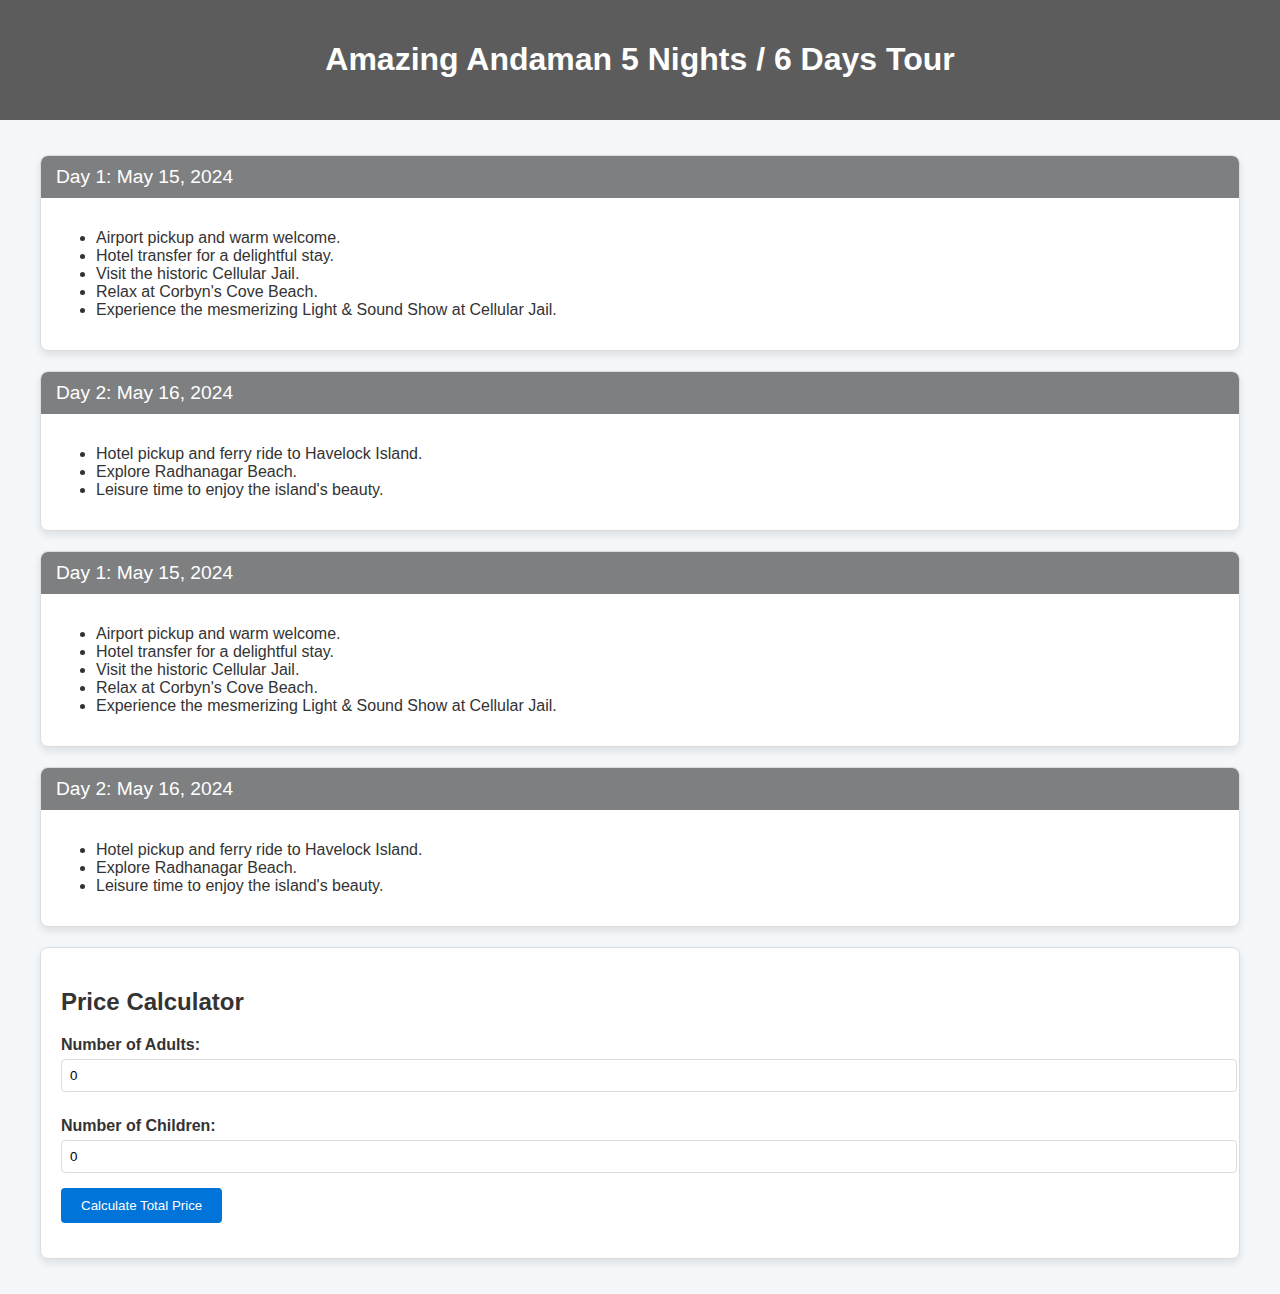
==== Andaman.html @ 4d6e5e7b "Initial commit" ====
<!DOCTYPE html>
<html lang="en">
  <head>
    <meta charset="UTF-8" />
    <meta name="viewport" content="width=device-width, initial-scale=1.0" />
    <title>Amazing Andaman Tour</title>
    <style>
      body {
        font-family: Arial, sans-serif;
        margin: 0;
        padding: 0;
        background-color: #f4f8fb;
        color: #333;
      }
      header {
        background-color: #5c5c5d;
        color: white;
        padding: 20px;
        text-align: center;
      }
      .container {
        max-width: 1200px;
        margin: 20px auto;
        padding: 15px;
      }
      .card {
        background-color: white;
        border: 1px solid #ddd;
        border-radius: 8px;
        margin-bottom: 20px;
        box-shadow: 0 4px 8px rgba(0, 0, 0, 0.1);
        overflow: hidden;
      }
      .card-header {
        background-color: #7e7f81;
        color: white;
        padding: 10px 15px;
        font-size: 1.2em;
      }
      .card-body {
        padding: 15px;
      }
      .price-calculator {
        background-color: white;
        border: 1px solid #ddd;
        border-radius: 8px;
        padding: 20px;
        box-shadow: 0 4px 8px rgba(0, 0, 0, 0.1);
      }
      label {
        display: block;
        margin: 10px 0 5px;
        font-weight: bold;
      }
      input[type="number"] {
        width: 100%;
        padding: 8px;
        margin-bottom: 15px;
        border: 1px solid #ddd;
        border-radius: 4px;
      }
      button {
        background-color: #0074d9;
        color: white;
        border: none;
        padding: 10px 20px;
        border-radius: 4px;
        cursor: pointer;
      }
      button:hover {
        background-color: #005bb5;
      }
      .result {
        margin-top: 15px;
        font-size: 1.2em;
        font-weight: bold;
      }
    </style>
  </head>
  <body>
    <header>
      <h1>Amazing Andaman 5 Nights / 6 Days Tour</h1>
    </header>
    <div class="container">
      <!-- Day Cards -->
      <div class="card">
        <div class="card-header">Day 1: May 15, 2024</div>
        <div class="card-body">
          <ul>
            <li>Airport pickup and warm welcome.</li>
            <li>Hotel transfer for a delightful stay.</li>
            <li>Visit the historic Cellular Jail.</li>
            <li>Relax at Corbyn's Cove Beach.</li>
            <li>
              Experience the mesmerizing Light & Sound Show at Cellular Jail.
            </li>
          </ul>
        </div>
      </div>

      <div class="card">
        <div class="card-header">Day 2: May 16, 2024</div>
        <div class="card-body">
          <ul>
            <li>Hotel pickup and ferry ride to Havelock Island.</li>
            <li>Explore Radhanagar Beach.</li>
            <li>Leisure time to enjoy the island's beauty.</li>
          </ul>
        </div>
      </div>

      <!-- Add cards for Days 3 to 6 similarly -->
      <div class="card">
        <div class="card-header">Day 1: May 15, 2024</div>
        <div class="card-body">
          <ul>
            <li>Airport pickup and warm welcome.</li>
            <li>Hotel transfer for a delightful stay.</li>
            <li>Visit the historic Cellular Jail.</li>
            <li>Relax at Corbyn's Cove Beach.</li>
            <li>
              Experience the mesmerizing Light & Sound Show at Cellular Jail.
            </li>
          </ul>
        </div>
      </div>

      <div class="card">
        <div class="card-header">Day 2: May 16, 2024</div>
        <div class="card-body">
          <ul>
            <li>Hotel pickup and ferry ride to Havelock Island.</li>
            <li>Explore Radhanagar Beach.</li>
            <li>Leisure time to enjoy the island's beauty.</li>
          </ul>
        </div>
      </div>

      <!-- Price Calculator -->
      <div class="price-calculator">
        <h2>Price Calculator</h2>
        <form id="priceForm">
          <label for="adults">Number of Adults:</label>
          <input type="number" id="adults" name="adults" min="0" value="0" />

          <label for="children">Number of Children:</label>
          <input
            type="number"
            id="children"
            name="children"
            min="0"
            value="0"
          />

          <button type="button" onclick="calculatePrice()">
            Calculate Total Price
          </button>
        </form>
        <div class="result" id="result"></div>
      </div>
    </div>
    

    <script>
      function calculatePrice() {
        const adultPrice = 30500;
        const childPrice = 18800;

        const adults = parseInt(document.getElementById("adults").value) || 0;
        const children =
          parseInt(document.getElementById("children").value) || 0;

        const totalPrice = adults * adultPrice + children * childPrice;
        document.getElementById(
          "result"
        ).textContent = `Total Price: INR ${totalPrice}`;
      }
    </script>
  </body>
</html>
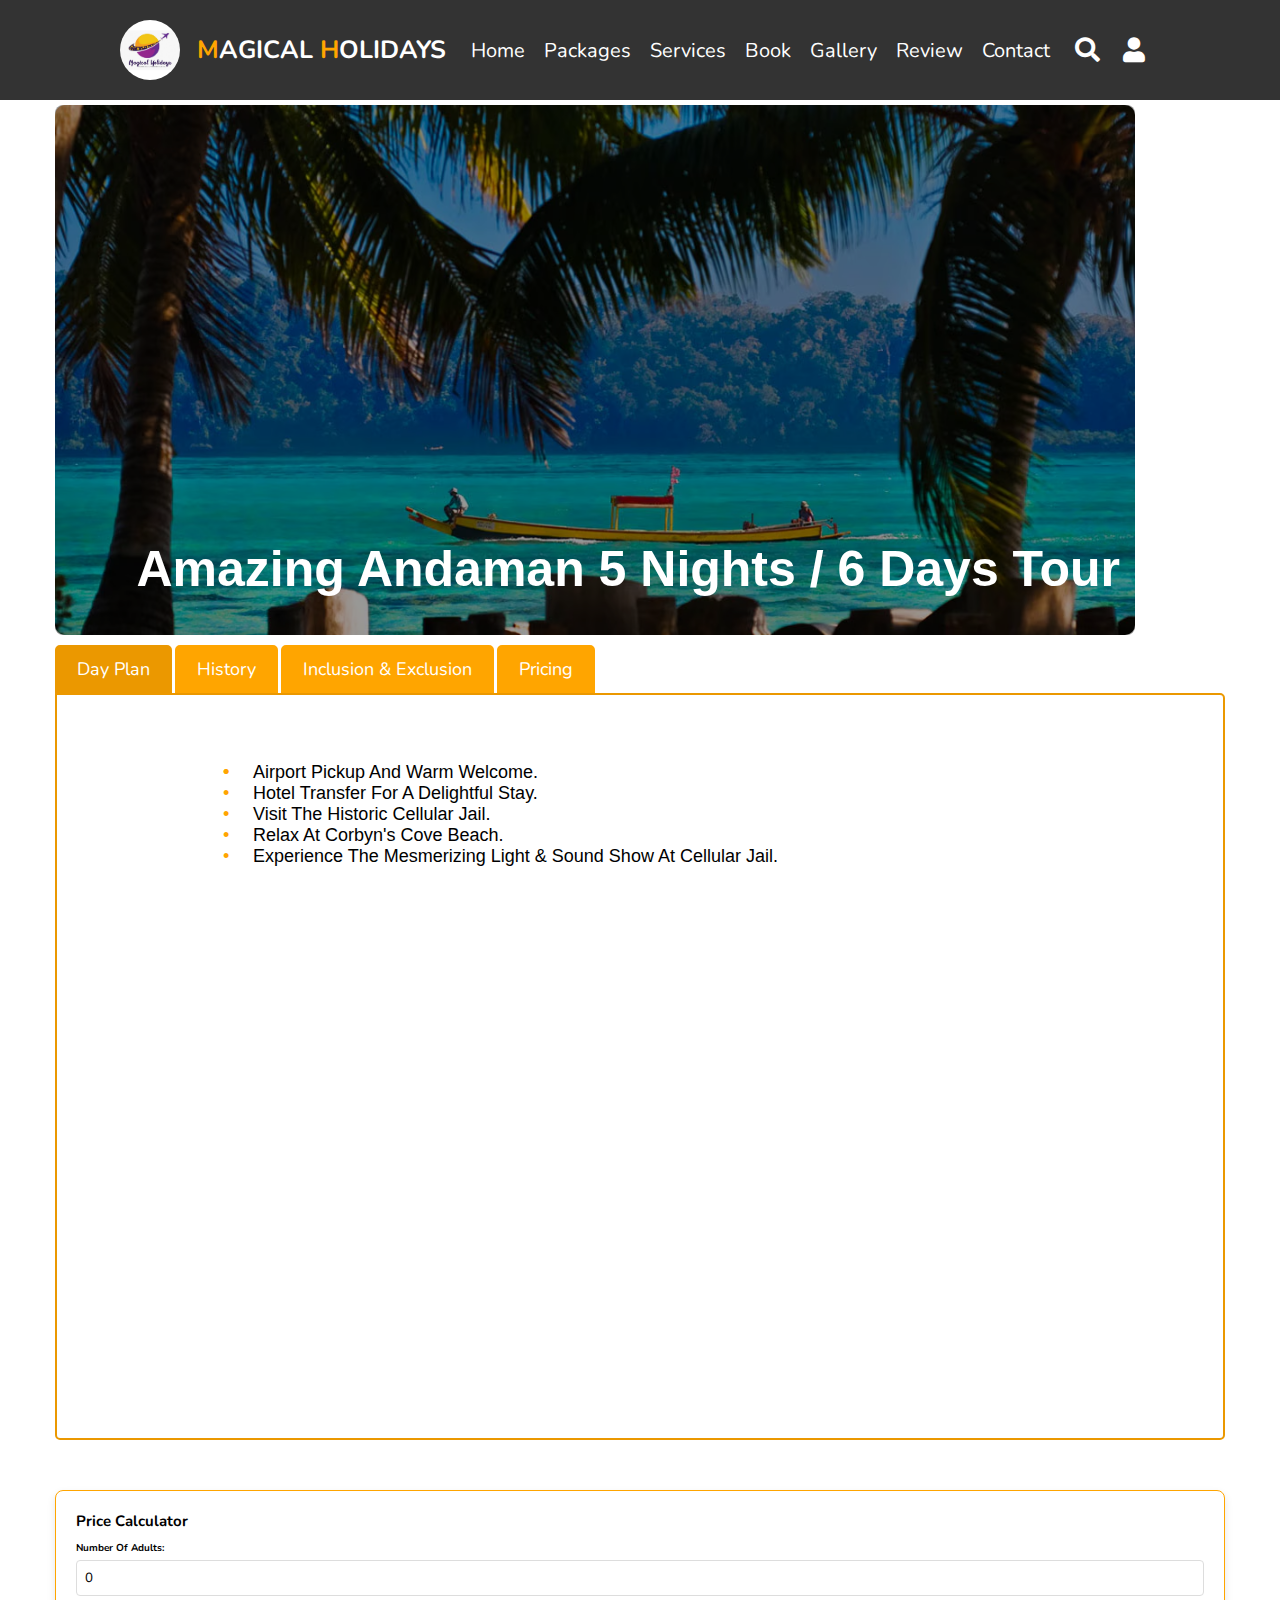
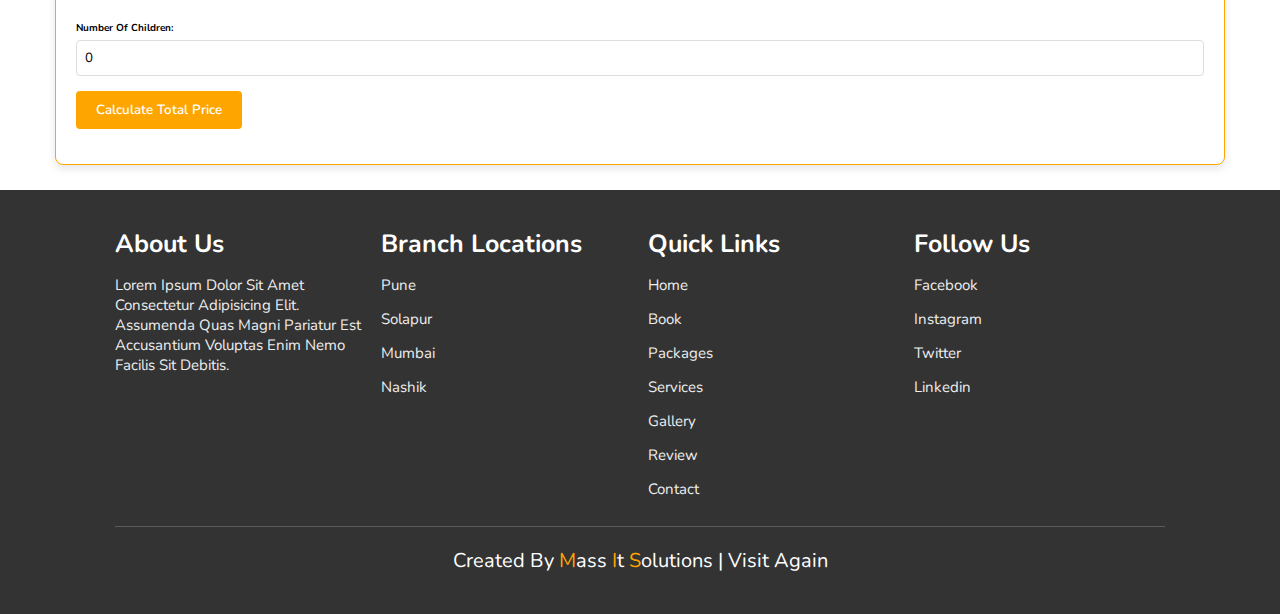
==== commit 3293ff9a: "Initial commit" ====
--- a/Andaman.html
+++ b/Andaman.html
@@ -4,140 +4,180 @@
     <meta charset="UTF-8" />
     <meta name="viewport" content="width=device-width, initial-scale=1.0" />
     <title>Amazing Andaman Tour</title>
-    <style>
-      body {
-        font-family: Arial, sans-serif;
-        margin: 0;
-        padding: 0;
-        background-color: #f4f8fb;
-        color: #333;
-      }
-      header {
-        background-color: #5c5c5d;
-        color: white;
-        padding: 20px;
-        text-align: center;
-      }
-      .container {
-        max-width: 1200px;
-        margin: 20px auto;
-        padding: 15px;
-      }
-      .card {
-        background-color: white;
-        border: 1px solid #ddd;
-        border-radius: 8px;
-        margin-bottom: 20px;
-        box-shadow: 0 4px 8px rgba(0, 0, 0, 0.1);
-        overflow: hidden;
-      }
-      .card-header {
-        background-color: #7e7f81;
-        color: white;
-        padding: 10px 15px;
-        font-size: 1.2em;
-      }
-      .card-body {
-        padding: 15px;
-      }
-      .price-calculator {
-        background-color: white;
-        border: 1px solid #ddd;
-        border-radius: 8px;
-        padding: 20px;
-        box-shadow: 0 4px 8px rgba(0, 0, 0, 0.1);
-      }
-      label {
-        display: block;
-        margin: 10px 0 5px;
-        font-weight: bold;
-      }
-      input[type="number"] {
-        width: 100%;
-        padding: 8px;
-        margin-bottom: 15px;
-        border: 1px solid #ddd;
-        border-radius: 4px;
-      }
-      button {
-        background-color: #0074d9;
-        color: white;
-        border: none;
-        padding: 10px 20px;
-        border-radius: 4px;
-        cursor: pointer;
-      }
-      button:hover {
-        background-color: #005bb5;
-      }
-      .result {
-        margin-top: 15px;
-        font-size: 1.2em;
-        font-weight: bold;
-      }
-    </style>
+    <link
+      rel="stylesheet"
+      href="https://unpkg.com/swiper/swiper-bundle.min.css"
+    />
+    <link
+      rel="stylesheet"
+      href="https://cdnjs.cloudflare.com/ajax/libs/font-awesome/5.15.3/css/all.min.css"
+    />
+    <link rel="stylesheet" href="styles.css" />
+    <script src="./script.js"></script>
   </head>
-  <body>
-    <header>
-      <h1>Amazing Andaman 5 Nights / 6 Days Tour</h1>
+  <body class="page-andaman">
+    <!-- header of page -->
+    <header class="header-andaman">
+      <div id="menu-bar" class="fas fa-bars"></div>
+      <img
+        src="Images/logo.jpg"
+        alt="Magical Holidays"
+        style="
+          height: 60px;
+          width: 60px;
+          border-radius: 50%;
+          object-fit: cover;
+          margin-left: 5px;
+        "
+      />
+      <a href="#" class="logo"><span>M</span>agical <span>H</span>olidays</a>
+
+      <nav class="navbar">
+        <a href="#home">home</a>
+        <a href="#packages">packages</a>
+        <a href="#services">services</a>
+        <a href="#book">book</a>
+        <a href="#gallery">gallery</a>
+        <a href="#review">review</a>
+        <a href="#contact">contact</a>
+      </nav>
+
+      <div class="icons">
+        <i class="fas fa-search" id="search-btn"></i>
+        <i class="fas fa-user" id="login-btn"></i>
+      </div>
+
+      <form action="" class="search-bar-container">
+        <input type="search" id="search-bar" placeholder="search here..." />
+        <label for="search-bar" class="fas fa-search"></label>
+      </form>
     </header>
-    <div class="container">
-      <!-- Day Cards -->
-      <div class="card">
-        <div class="card-header">Day 1: May 15, 2024</div>
-        <div class="card-body">
-          <ul>
-            <li>Airport pickup and warm welcome.</li>
-            <li>Hotel transfer for a delightful stay.</li>
-            <li>Visit the historic Cellular Jail.</li>
-            <li>Relax at Corbyn's Cove Beach.</li>
-            <li>
-              Experience the mesmerizing Light & Sound Show at Cellular Jail.
-            </li>
-          </ul>
-        </div>
-      </div>
-
-      <div class="card">
-        <div class="card-header">Day 2: May 16, 2024</div>
-        <div class="card-body">
-          <ul>
-            <li>Hotel pickup and ferry ride to Havelock Island.</li>
-            <li>Explore Radhanagar Beach.</li>
-            <li>Leisure time to enjoy the island's beauty.</li>
-          </ul>
-        </div>
-      </div>
-
-      <!-- Add cards for Days 3 to 6 similarly -->
-      <div class="card">
-        <div class="card-header">Day 1: May 15, 2024</div>
-        <div class="card-body">
-          <ul>
-            <li>Airport pickup and warm welcome.</li>
-            <li>Hotel transfer for a delightful stay.</li>
-            <li>Visit the historic Cellular Jail.</li>
-            <li>Relax at Corbyn's Cove Beach.</li>
-            <li>
-              Experience the mesmerizing Light & Sound Show at Cellular Jail.
-            </li>
-          </ul>
-        </div>
-      </div>
-
-      <div class="card">
-        <div class="card-header">Day 2: May 16, 2024</div>
-        <div class="card-body">
-          <ul>
-            <li>Hotel pickup and ferry ride to Havelock Island.</li>
-            <li>Explore Radhanagar Beach.</li>
-            <li>Leisure time to enjoy the island's beauty.</li>
-          </ul>
-        </div>
-      </div>
+
+    <div class="container2">
+      <!-- title of page -->
+      <div class="location-heading">
+        <div
+          style="
+            background-color: black;
+            width: inherit;
+            height: inherit;
+            border-radius: 8px;
+            opacity: 0.4;
+          "
+        ></div>
+        <div
+          style="
+            position: absolute;
+            top: 450px;
+            right: 120px;
+            font-family: 'Segoe UI', Tahoma, Geneva, Verdana, sans-serif;
+            font-weight: 600;
+          "
+        >
+          Amazing Andaman 5 Nights / 6 Days Tour
+        </div>
+      </div>
+
+      <!-- Link to each tab with onclick event -->
+      <div id="tabsDiv">
+        <button
+          class="linkClass active"
+          onclick="displayContent(event, 'dayplan')"
+        >
+          Day Plan
+        </button>
+
+        <button class="linkClass" onclick="displayContent(event, 'history')">
+          History
+        </button>
+
+        <button class="linkClass" onclick="displayContent(event, 'inc&exc')">
+          Inclusion & Exclusion
+        </button>
+
+        <button class="linkClass" onclick="displayContent(event, 'pricing')">
+          Pricing
+        </button>
+      </div>
+
+      <!-- Content for each HTML tab  -->
+      <div id="dayplan" class="contentClass">
+        <div>
+          <h3 style="margin-top: 25px">Day 1:May 15, 2024</h3>
+          <div class="timeline">
+            <ul class="animated-list">
+              <li></li>
+              <li>Airport pickup and warm welcome.</li>
+              <li>Hotel transfer for a delightful stay.</li>
+              <li>Visit the historic Cellular Jail.</li>
+              <li>Relax at Corbyn's Cove Beach.</li>
+              <li>
+                Experience the mesmerizing Light & Sound Show at Cellular Jail.
+              </li>
+            </ul>
+          </div>
+        </div>
+
+        <div>
+          <h3>Day 1:May 15, 2024</h3>
+
+          <div class="timeline">
+            <ul class="animated-list">
+              <li>Airport pickup and warm welcome.</li>
+              <li>Hotel transfer for a delightful stay.</li>
+              <li>Visit the historic Cellular Jail.</li>
+              <li>Relax at Corbyn's Cove Beach.</li>
+              <li>
+                Experience the mesmerizing Light & Sound Show at Cellular Jail.
+              </li>
+            </ul>
+          </div>
+        </div>
+
+        <div>
+          <h3>Day 1:May 15, 2024</h3>
+
+          <div class="timeline">
+            <ul class="animated-list">
+              <li>Airport pickup and warm welcome.</li>
+              <li>Hotel transfer for a delightful stay.</li>
+              <li>Visit the historic Cellular Jail.</li>
+              <li>Relax at Corbyn's Cove Beach.</li>
+              <li>
+                Experience the mesmerizing Light & Sound Show at Cellular Jail.
+              </li>
+            </ul>
+          </div>
+        </div>
+
+        <div>
+          <h3>Day 1:May 15, 2024</h3>
+
+          <div class="timeline">
+            <ul class="animated-list">
+              <li>Airport pickup and warm welcome.</li>
+              <li>Hotel transfer for a delightful stay.</li>
+              <li>Visit the historic Cellular Jail.</li>
+              <li>Relax at Corbyn's Cove Beach.</li>
+              <li>
+                Experience the mesmerizing Light & Sound Show at Cellular Jail.
+              </li>
+            </ul>
+          </div>
+        </div>
+      </div>
+
+      <div id="history" class="contentClass"></div>
+
+      <div id="inc&exc" class="contentClass"></div>
+
+      <div id="pricing" class="contentClass"></div>
 
       <!-- Price Calculator -->
-      <div class="price-calculator">
+      <div
+        class="price-calculator"
+        style="margin-top: 50px; border-color: #ffa500"
+      >
         <h2>Price Calculator</h2>
         <form id="priceForm">
           <label for="adults">Number of Adults:</label>
@@ -152,16 +192,81 @@
             value="0"
           />
 
-          <button type="button" onclick="calculatePrice()">
+          <button
+            type="button"
+            style="background-color: #ffa500; color: white; font-weight: 600"
+            onclick="calculatePrice()"
+          >
             Calculate Total Price
           </button>
         </form>
         <div class="result" id="result"></div>
       </div>
     </div>
-    
+
+    <section class="footer" style="margin-top: 100px">
+      <div class="box-container">
+        <div class="box">
+          <h3>about us</h3>
+          <p>
+            Lorem ipsum dolor sit amet consectetur adipisicing elit. Assumenda
+            quas magni pariatur est accusantium voluptas enim nemo facilis sit
+            debitis.
+          </p>
+        </div>
+        <div class="box">
+          <h3>branch locations</h3>
+          <a href="#">Pune</a>
+          <a href="#">Solapur</a>
+          <a href="#">Mumbai</a>
+          <a href="#">Nashik</a>
+        </div>
+        <div class="box">
+          <h3>quick links</h3>
+          <a href="#home">home</a>
+          <a href="#book">book</a>
+          <a href="#packages">packages</a>
+          <a href="#services">services</a>
+          <a href="#gallery">gallery</a>
+          <a href="#review">review</a>
+          <a href="#contact">contact</a>
+        </div>
+        <div class="box">
+          <h3>follow us</h3>
+          <a href="#">facebook</a>
+          <a href="#">instagram</a>
+          <a href="#">twitter</a>
+          <a href="#">linkedin</a>
+        </div>
+      </div>
+      <h1 class="credit">
+        created by <span>M</span>ass <span>I</span>t <span>S</span>olutions |
+        Visit Again
+      </h1>
+    </section>
 
     <script>
+      const listItems = document.querySelectorAll(
+        ".animated-list li,#dayplan h3"
+      );
+
+      // Apply fade-in animation with staggered delays
+      listItems.forEach((item, index) => {
+        setTimeout(() => {
+          item.classList.add("fade-in");
+        }, index * 100); // Delay for each list item
+      });
+
+      // animation for day headings
+      const listHeading = document.querySelectorAll("#dayplan h3");
+
+      // Apply fade-in animation with staggered delays
+      listHeading.forEach((item, index) => {
+        setTimeout(() => {
+          item.classList.add("heading-transition");
+        }, index * 500); // Delay for each list item
+      });
+
       function calculatePrice() {
         const adultPrice = 30500;
         const childPrice = 18800;
--- a/styles.css
+++ b/styles.css
@@ -0,0 +1,835 @@
+@import url("https://fonts.googleapis.com/css2?family=Nunito:wght@200;300;400;600;700&display=swap");
+
+:root {
+  --orange: #ffa500;
+}
+
+* {
+  font-family: "Nunito", sans-serif;
+  margin: 0;
+  padding: 0;
+  box-sizing: border-box;
+  text-transform: capitalize;
+  outline: none;
+  border: none;
+  text-decoration: none;
+  transition: all 0.2s linear;
+}
+
+*::selection {
+  background: var(--orange);
+  color: #fff;
+}
+
+html {
+  font-size: 62.5%;
+  overflow-x: hidden;
+  scroll-padding-top: 6rem;
+  scroll-behavior: smooth;
+}
+
+section {
+  padding: 2rem 9%;
+}
+
+.heading {
+  text-align: center;
+  padding: 2.5rem 0;
+}
+
+.heading span {
+  font-size: 3.5rem;
+  background: rgba(255, 165, 0, 0.2);
+  color: var(--orange);
+  border-radius: 0.5rem;
+  padding: 0.2rem 1rem;
+}
+
+.heading span.space {
+  background: none;
+}
+
+.btn {
+  display: inline-block;
+  margin-top: 1rem;
+  background: var(--orange);
+  color: #fff;
+  padding: 0.8rem 3rem;
+  border: 0.2rem solid var(--orange);
+  cursor: pointer;
+  font-size: 1.7rem;
+}
+
+.btn:hover {
+  background: rgba(255, 165, 0, 0.2);
+  color: var(--orange);
+}
+
+header {
+  position: fixed;
+  top: 0;
+  left: 0;
+  right: 0;
+  background: #333;
+  z-index: 1000;
+  display: flex;
+  align-items: center;
+  justify-content: space-between;
+  padding: 2rem 9%;
+}
+
+header .logo {
+  font-size: 2.5rem;
+  font-weight: bolder;
+  color: #fff;
+  text-transform: uppercase;
+}
+
+header .logo span {
+  color: var(--orange);
+}
+
+header .navbar a {
+  color: #fff;
+  font-size: 2rem;
+  margin: 0.8rem;
+}
+
+header .navbar a:hover {
+  color: var(--orange);
+}
+
+header .icons i {
+  font-size: 2.5rem;
+  color: #fff;
+  cursor: pointer;
+  margin-right: 2rem;
+}
+
+header .icons i:hover {
+  color: var(--orange);
+}
+
+header .search-bar-container {
+  position: absolute;
+  top: 100%;
+  left: 0;
+  right: 0;
+  padding: 1.5rem 2rem;
+  background: #333;
+  border-top: 0.1rem solid rgba(255, 255, 255, 0.2);
+  display: flex;
+  align-items: center;
+  z-index: 1001;
+  clip-path: polygon(0 0, 100% 0, 100% 0, 0 0);
+}
+
+header .search-bar-container.active {
+  clip-path: polygon(0 0, 100% 0, 100% 100%, 0 100%);
+}
+
+header .search-bar-container #search-bar {
+  width: 100%;
+  padding: 1rem;
+  text-transform: none;
+  color: #333;
+  font-size: 1.7rem;
+  border-radius: 0.5rem;
+}
+
+header .search-bar-container label {
+  color: #fff;
+  cursor: pointer;
+  font-size: 3rem;
+  margin-left: 1.5rem;
+}
+
+header .search-bar-container label:hover {
+  color: var(--orange);
+}
+
+.login-form-container {
+  position: fixed;
+  top: -120%;
+  left: 0;
+  z-index: 10000;
+  min-height: 100vh;
+  width: 100%;
+  background: rgba(0, 0, 0, 0.7);
+  display: flex;
+  align-items: center;
+  justify-content: center;
+}
+
+.login-form-container.active {
+  top: 0;
+}
+
+.login-form-container form {
+  margin: 2rem;
+  padding: 1.5rem;
+  border-radius: 0.5rem;
+  background: #fff;
+  width: 50rem;
+}
+
+.login-form-container form h3 {
+  font-size: 3rem;
+  color: #444;
+  text-transform: uppercase;
+  text-align: center;
+  padding: 1rem 0;
+}
+
+.login-form-container form .box {
+  width: 100%;
+  padding: 1rem;
+  font-size: 1.7rem;
+  color: #333;
+  margin: 0.6rem 0;
+  border: 0.1rem solid rgba(0, 0, 0, 0.3);
+  text-transform: none;
+}
+
+.login-form-container form .box:focus {
+  border-color: var(--orange);
+}
+
+.login-form-container form #remember {
+  margin: 2rem 0;
+}
+
+.login-form-container form label {
+  font-size: 1.5rem;
+}
+
+.login-form-container form .btn {
+  display: block;
+  width: 100%;
+}
+
+.login-form-container form p {
+  padding: 0.5rem 0;
+  font-size: 1.5rem;
+  color: #666;
+}
+
+.login-form-container form p a {
+  color: var(--orange);
+}
+
+.login-form-container form p a:hover {
+  color: #333;
+  text-decoration: underline;
+}
+
+.login-form-container #form-close {
+  position: absolute;
+  top: 2rem;
+  right: 3rem;
+  font-size: 5rem;
+  color: #fff;
+  cursor: pointer;
+}
+
+#menu-bar {
+  color: #fff;
+  border: 0.1rem solid #fff;
+  border-radius: 0.5rem;
+  font-size: 3rem;
+  padding: 0.5rem 1.2rem;
+  cursor: pointer;
+  display: none;
+}
+
+.home {
+  min-height: 100vh;
+  display: flex;
+  align-items: center;
+  justify-content: center;
+  flex-flow: column;
+  position: relative;
+  z-index: 0;
+}
+
+.home .content {
+  text-align: center;
+}
+
+.home .content h3 {
+  font-size: 4.5rem;
+  color: #fff;
+  text-transform: uppercase;
+  text-shadow: 0 0.3rem 0.5rem rgba(0, 0, 0, 0.1);
+}
+
+.home .content p {
+  font-size: 2.5rem;
+  color: #fff;
+  padding: 0.5rem 0;
+}
+
+.home .video-container video {
+  position: absolute;
+  top: 0;
+  left: 0;
+  z-index: -1;
+  height: 100%;
+  width: 100%;
+  object-fit: cover;
+}
+
+.home .controls {
+  padding: 1rem;
+  border-radius: 5rem;
+  background: rgba(0, 0, 0, 0.7);
+  position: relative;
+  top: 10rem;
+}
+
+.home .controls .vid-btn {
+  height: 2rem;
+  width: 2rem;
+  display: inline-block;
+  border-radius: 50%;
+  background: #fff;
+  cursor: pointer;
+  margin: 0 0.5rem;
+}
+
+.home .controls .vid-btn.active {
+  background: var(--orange);
+}
+
+.book .row {
+  display: flex;
+  flex-wrap: wrap;
+  gap: 1.5rem;
+  align-items: center;
+}
+
+.book .row .image {
+  flex: 1 1 40rem;
+}
+
+.book .row .image img {
+  width: 100%;
+}
+
+.book .row form {
+  flex: 1 1 40rem;
+  padding: 2rem;
+  box-shadow: 0 1rem 2rem rgba(0, 0, 0, 0.1);
+  border-radius: 0.5rem;
+}
+
+.book .row form .inputBox {
+  padding: 0.5rem 0;
+}
+
+.book .row form .inputBox input {
+  width: 100%;
+  padding: 1rem;
+  border: 1rem solid rgba(0, 0, 0, 0.1);
+  font-size: 1.7rem;
+  color: #333;
+  text-transform: none;
+}
+
+.book .row form .inputBox h3 {
+  font-size: 2rem;
+  padding: 1rem 0;
+  color: #666;
+}
+
+.packages .box-container {
+  display: flex;
+  flex-wrap: wrap;
+  gap: 2rem;
+}
+
+.packages .box-container .box {
+  flex: 1 1 30rem;
+  border-radius: 0.5rem;
+  overflow: hidden;
+  box-shadow: 0 1rem 2rem rgba(0, 0, 0, 0.1);
+}
+
+.packages .box-container .box img {
+  height: 25rem;
+  width: 100%;
+  object-fit: cover;
+}
+
+.packages .box-container .box .content {
+  padding: 2rem;
+}
+
+.packages .box-container .box .content h3 {
+  font-size: 2rem;
+  color: #333;
+}
+
+.packages .box-container .box .content h3 i {
+  color: var(--orange);
+}
+
+.packages .box-container .box .content p {
+  font-size: 1.7rem;
+  color: #666;
+  padding: 1rem;
+}
+
+.packages .box-container .box .content .stars i {
+  font-size: 1.7rem;
+  color: var(--orange);
+}
+
+.packages .box-container .box .content .price {
+  font-size: 2rem;
+  color: #333;
+  padding-top: 1rem;
+}
+
+.packages .box-container .box .content .price span {
+  color: #666;
+  font-size: 1.5rem;
+  text-decoration: line-through;
+}
+
+.services .box-container {
+  display: flex;
+  flex-wrap: wrap;
+  gap: 1.5rem;
+}
+
+.services .box-container .box {
+  flex: 1 1 30rem;
+  border-radius: 0.5rem;
+  padding: 1rem;
+  text-align: center;
+}
+
+.services .box-container .box i {
+  padding: 1rem;
+  font-size: 5rem;
+  color: var(--orange);
+}
+
+.services .box-container .box h3 {
+  font-size: 2.5rem;
+  color: #333;
+}
+
+.services .box-container .box p {
+  font-size: 1.5rem;
+  color: #666;
+  padding: 1rem 0;
+}
+
+.services .box-container .box:hover {
+  box-shadow: 0 1rem 2rem rgba(0, 0, 0, 0.1);
+}
+
+.gallery .box-container {
+  display: flex;
+  flex-wrap: wrap;
+  gap: 1.5rem;
+}
+
+.gallery .box-container .box {
+  overflow: hidden;
+  box-shadow: 0 1rem 2rem rgba(0, 0, 0, 0.1);
+  border: 1rem solid #fff;
+  border-radius: 0.5rem;
+  flex: 1 1 30rem;
+  height: 25rem;
+  position: relative;
+}
+
+.gallery .box-container .box img {
+  height: 100%;
+  width: 100%;
+  object-fit: cover;
+}
+
+.gallery .box-container .box .content {
+  position: absolute;
+  top: -100%;
+  left: 0;
+  height: 100%;
+  width: 100%;
+  text-align: center;
+  background: rgba(0, 0, 0, 0.7);
+  padding: 2rem;
+  padding-top: 5rem;
+}
+
+.gallery .box-container .box:hover .content {
+  top: 0;
+}
+
+.gallery .box-container .box .content h3 {
+  font-size: 2.5rem;
+  color: var(--orange);
+}
+
+.gallery .box-container .box .content p {
+  font-size: 1.5rem;
+  color: #eee;
+  padding: 0.5rem 0;
+}
+
+.review .review-slider {
+  padding-bottom: 2rem;
+}
+
+.review .box {
+  padding: 2rem;
+  text-align: center;
+  box-shadow: 0 1rem 2rem rgba(0, 0, 0, 0.1);
+  border-radius: 0.5rem;
+}
+
+.review .box img {
+  height: 13rem;
+  width: 13rem;
+  border-radius: 50%;
+  object-fit: cover;
+  margin-bottom: 1rem;
+}
+
+.review .box h3 {
+  color: #333;
+  font-size: 2.5rem;
+}
+
+.review .box p {
+  color: #666;
+  font-size: 1.5rem;
+  padding: 1rem 0;
+}
+
+.review .box .stars i {
+  color: var(--orange);
+  font-size: 1.7rem;
+}
+
+.contact .row {
+  display: flex;
+  flex-wrap: wrap;
+  gap: 1.5rem;
+  align-items: center;
+}
+
+.contact .row .image {
+  flex: 1 1 35rem;
+}
+
+.contact .row .image img {
+  width: 100%;
+}
+
+.contact .row form {
+  flex: 1 1 50rem;
+  padding: 2rem;
+  box-shadow: 0 1rem 2rem rgba(0, 0, 0, 0.1);
+  border-radius: 0.5rem;
+}
+
+.contact .row form .inputBox {
+  display: flex;
+  flex-wrap: wrap;
+  justify-content: space-between;
+}
+
+.contact .row form .inputBox input,
+.contact .row form textarea {
+  width: 49%;
+  margin: 1rem 0;
+  padding: 1rem;
+  font-size: 1.7rem;
+  color: #333;
+  background: #f7f7f7;
+  text-transform: none;
+}
+
+.contact .row form textarea {
+  height: 15rem;
+  resize: none;
+  width: 100%;
+}
+
+.brand-container {
+  text-align: center;
+}
+
+.footer {
+  background: #333;
+}
+
+.footer .box-container {
+  display: flex;
+  flex-wrap: wrap;
+  gap: 1.5rem;
+}
+
+.footer .box-container .box {
+  padding: 1rem 0;
+  flex: 1 1 25rem;
+}
+
+.footer .box-container .box h3 {
+  font-size: 2.5rem;
+  padding: 0.7rem 0;
+  color: #fff;
+}
+
+.footer .box-container .box p {
+  font-size: 1.5rem;
+  padding: 0.7rem 0;
+  color: #eee;
+}
+
+.footer .box-container .box a {
+  display: block;
+  font-size: 1.5rem;
+  padding: 0.7rem 0;
+  color: #eee;
+}
+
+.footer .box-container .box a:hover {
+  color: var(--orange);
+  text-decoration: underline;
+}
+
+.footer .credit {
+  text-align: center;
+  padding: 2rem 1rem;
+  margin-top: 1rem;
+  font-size: 2rem;
+  font-weight: normal;
+  color: #fff;
+  border-top: 0.1rem solid rgba(255, 255, 255, 0.2);
+}
+
+.footer .credit span {
+  color: var(--orange);
+}
+
+/* media queries */
+
+@media (max-width: 1200px) {
+  html {
+    font-size: 55%;
+  }
+}
+
+@media (max-width: 991px) {
+  header {
+    padding: 2rem;
+  }
+  section {
+    padding: 2rem;
+  }
+}
+
+@media (max-width: 768px) {
+  #menu-bar {
+    display: initial;
+  }
+  header .navbar {
+    position: absolute;
+    top: 100%;
+    right: 0;
+    left: 0;
+    background: #333;
+    border-top: 0.1rem solid rgba(255, 255, 255, 0.2);
+    padding: 1rem 2rem;
+    clip-path: polygon(0 0, 100% 0, 100% 0, 0 0);
+  }
+
+  header .navbar.active {
+    clip-path: polygon(0 0, 100% 0, 100% 100%, 0 100%);
+  }
+  header .navbar a {
+    display: block;
+    border-radius: 0.5rem;
+    padding: 1.5rem;
+    margin: 1.5rem 0;
+    background: #222;
+  }
+}
+
+@media (max-width: 450px) {
+  html {
+    font-size: 50%;
+  }
+
+  .heading span {
+    font-size: 2.5rem;
+  }
+
+  .contact .row form .inputBox input {
+    width: 100%;
+  }
+}
+
+.container2 {
+  position: relative;
+  top: 90px;
+  max-width: 1200px;
+  padding: 15px;
+  margin: auto;
+}
+
+.location-heading {
+  font-size: 5rem;
+  display: block;
+  background-image: url("./Images/andaman-bg.png");
+  background-size: cover;
+  background-repeat: no-repeat;
+  height: 530px;
+  width: 1080px;
+  color: white;
+  font-weight: 600;
+  border-radius: 10px;
+  margin-bottom: 10px;
+}
+
+.linkClass {
+  border-radius: 5px 5px 0px 0px;
+  border: solid 2px #ffa500;
+  background-color: #ffa500;
+  color: white;
+  font-size: large;
+  padding: 10px 20px;
+  cursor: pointer;
+}
+
+/* Button styling on mouse hover */
+#tabsDiv a:hover {
+  color: black;
+  background-color: #e9e9e9;
+  font-size: 16px;
+}
+
+/* Change the color of the button */
+button.active {
+  background-color: #eb9800;
+  border-color: #eb9800;
+}
+
+/* Content for button tabs*/
+.contentClass {
+  display: none;
+  padding: 10px 16px;
+  border: 2px solid #eb9800;
+  border-radius: 0px 5px 5px 5px;
+}
+
+#dayplan {
+  display: block;
+}
+
+.header-andaman {
+  position: absolute;
+}
+
+.timeline {
+  margin-left: 150px;
+}
+
+.price-calculator {
+  background-color: white;
+  border: 1px solid #ddd;
+  border-radius: 8px;
+  padding: 20px;
+  box-shadow: 0 4px 8px rgba(0, 0, 0, 0.1);
+}
+label {
+  display: block;
+  margin: 10px 0 5px;
+  font-weight: bold;
+}
+input[type="number"] {
+  width: 100%;
+  padding: 8px;
+  margin-bottom: 15px;
+  border: 1px solid #ddd;
+  border-radius: 4px;
+}
+button {
+  background-color: #0074d9;
+  color: white;
+  border: none;
+  padding: 10px 20px;
+  border-radius: 4px;
+  cursor: pointer;
+}
+button:hover {
+  background-color: #005bb5;
+}
+.result {
+  margin-top: 15px;
+  font-size: 1.2em;
+  font-weight: bold;
+}
+
+.animated-list {
+  padding: 0;
+}
+
+.animated-list li {
+  list-style: none;
+  position: relative;
+  padding-left: 30px;
+  font-size: large;
+  font-family: "Segoe UI", Tahoma, Geneva, Verdana, sans-serif;
+  font-weight: 400;
+  opacity: 0;
+  transform: translateX(-20px);
+  transition: opacity 0.5s ease, transform 0.5s ease;
+}
+
+.animated-list li::before {
+  content: "•";
+  position: absolute;
+  left: 0;
+  color: #ffa500;
+  transform: scale(0.5);
+  opacity: 0;
+  transition: opacity 0.5s ease, transform 0.5s ease;
+}
+
+.animated-list li.fade-in {
+  opacity: 1;
+  transform: translateX(0);
+}
+
+.animated-list li.fade-in::before {
+  transform: scale(1);
+  opacity: 1;
+}
+
+#dayplan h3 {
+  font-weight: 600;
+  font-size: 24px;
+  margin-top: 50px;
+  opacity: 0;
+}
+
+.heading-transition {
+  animation: 0.5s linear transitionHeading forwards;
+}
+
+@keyframes transitionHeading {
+  0% {
+    transform: translateX(-20px);
+    transition: opacity 0.5s ease, transform 0.5s ease;
+  }
+  100% {
+    opacity: 1;
+    transform: translateX(0);
+  }
+}
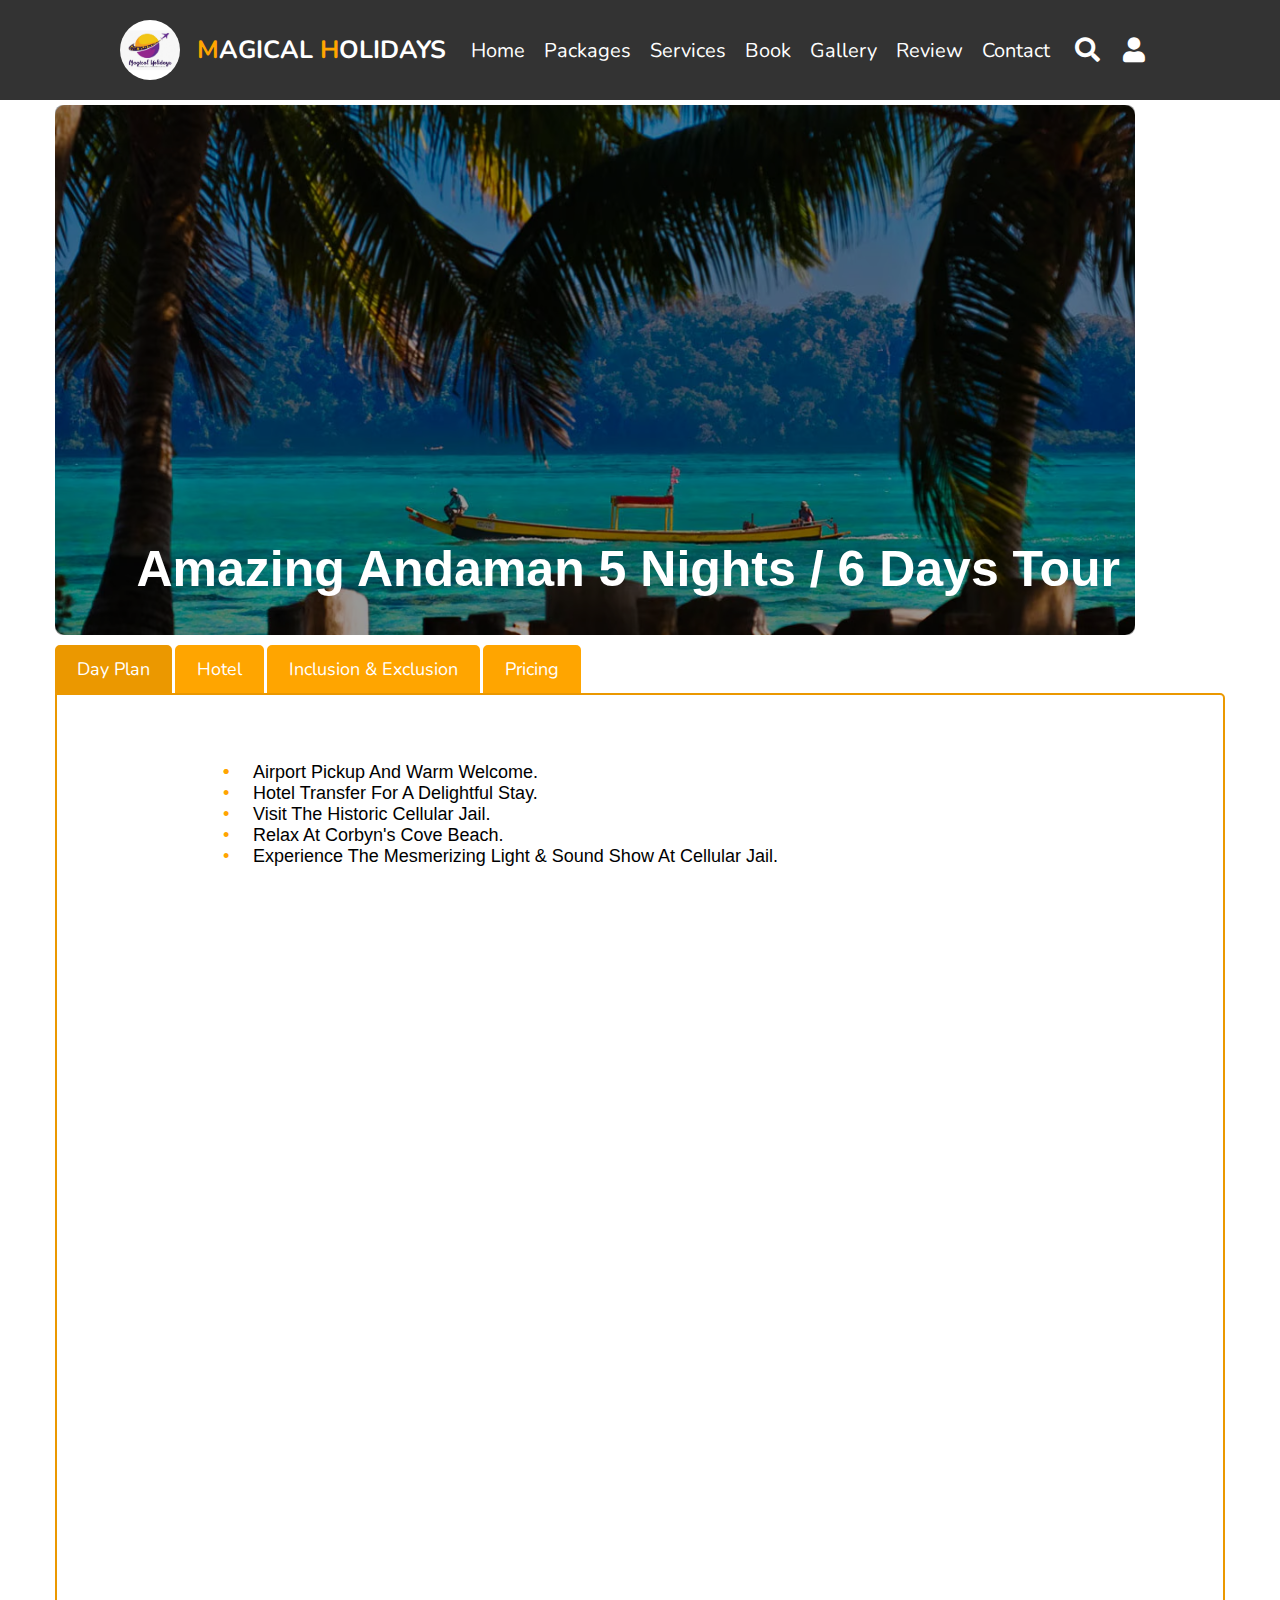
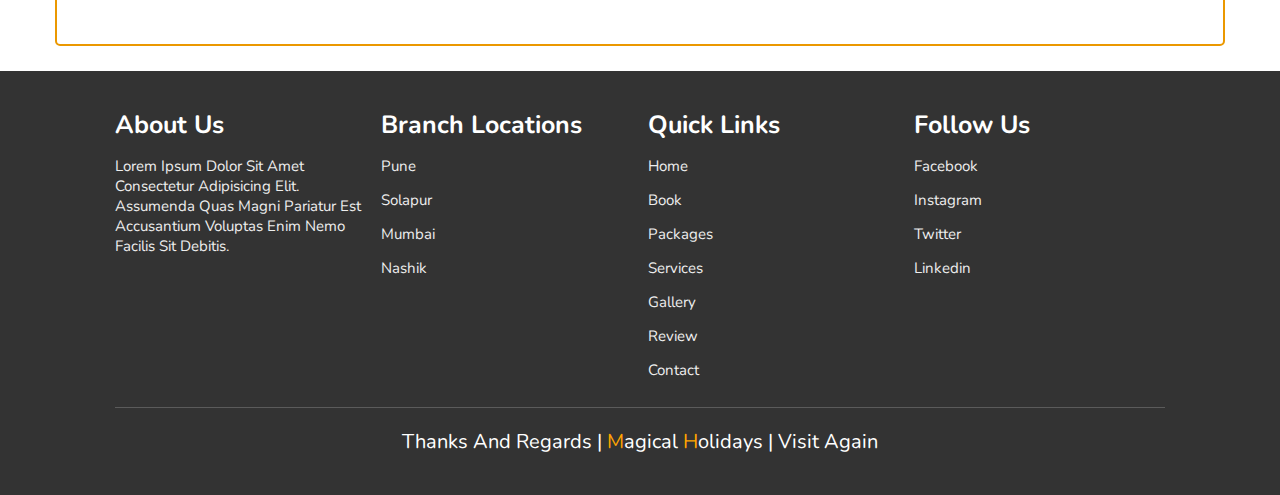
==== commit c6ca8c8c: "Updated the Andaman.html" ====
--- a/Andaman.html
+++ b/Andaman.html
@@ -33,13 +33,13 @@
       <a href="#" class="logo"><span>M</span>agical <span>H</span>olidays</a>
 
       <nav class="navbar">
-        <a href="#home">home</a>
-        <a href="#packages">packages</a>
-        <a href="#services">services</a>
-        <a href="#book">book</a>
-        <a href="#gallery">gallery</a>
-        <a href="#review">review</a>
-        <a href="#contact">contact</a>
+        <a href="#">home</a>
+        <a href="#">packages</a>
+        <a href="#">services</a>
+        <a href="#">book</a>
+        <a href="#">gallery</a>
+        <a href="#">review</a>
+        <a href="#">contact</a>
       </nav>
 
       <div class="icons">
@@ -88,7 +88,7 @@
         </button>
 
         <button class="linkClass" onclick="displayContent(event, 'history')">
-          History
+          Hotel
         </button>
 
         <button class="linkClass" onclick="displayContent(event, 'inc&exc')">
@@ -119,88 +119,296 @@
         </div>
 
         <div>
-          <h3>Day 1:May 15, 2024</h3>
-
-          <div class="timeline">
-            <ul class="animated-list">
-              <li>Airport pickup and warm welcome.</li>
-              <li>Hotel transfer for a delightful stay.</li>
-              <li>Visit the historic Cellular Jail.</li>
-              <li>Relax at Corbyn's Cove Beach.</li>
-              <li>
-                Experience the mesmerizing Light & Sound Show at Cellular Jail.
-              </li>
-            </ul>
-          </div>
-        </div>
-
-        <div>
-          <h3>Day 1:May 15, 2024</h3>
-
-          <div class="timeline">
-            <ul class="animated-list">
-              <li>Airport pickup and warm welcome.</li>
-              <li>Hotel transfer for a delightful stay.</li>
-              <li>Visit the historic Cellular Jail.</li>
-              <li>Relax at Corbyn's Cove Beach.</li>
-              <li>
-                Experience the mesmerizing Light & Sound Show at Cellular Jail.
-              </li>
-            </ul>
-          </div>
-        </div>
-
-        <div>
-          <h3>Day 1:May 15, 2024</h3>
-
-          <div class="timeline">
-            <ul class="animated-list">
-              <li>Airport pickup and warm welcome.</li>
-              <li>Hotel transfer for a delightful stay.</li>
-              <li>Visit the historic Cellular Jail.</li>
-              <li>Relax at Corbyn's Cove Beach.</li>
-              <li>
-                Experience the mesmerizing Light & Sound Show at Cellular Jail.
-              </li>
-            </ul>
-          </div>
-        </div>
-      </div>
-
-      <div id="history" class="contentClass"></div>
-
-      <div id="inc&exc" class="contentClass"></div>
-
-      <div id="pricing" class="contentClass"></div>
-
-      <!-- Price Calculator -->
-      <div
-        class="price-calculator"
-        style="margin-top: 50px; border-color: #ffa500"
-      >
-        <h2>Price Calculator</h2>
-        <form id="priceForm">
-          <label for="adults">Number of Adults:</label>
-          <input type="number" id="adults" name="adults" min="0" value="0" />
-
-          <label for="children">Number of Children:</label>
-          <input
-            type="number"
-            id="children"
-            name="children"
-            min="0"
-            value="0"
-          />
-
-          <button
-            type="button"
-            style="background-color: #ffa500; color: white; font-weight: 600"
-            onclick="calculatePrice()"
-          >
-            Calculate Total Price
-          </button>
-        </form>
-        <div class="result" id="result"></div>
+          <h3>Day 2:May 16, 2024</h3>
+
+          <div class="timeline">
+            <ul class="animated-list">
+              <li>Cheerful hotel pickup to start the day.</li>
+              <li>Scenic ferry ride from Port Blair to Havelock.</li>
+              <li>Tranquil hotel transfer upon arrival in Havelock.</li>
+              <li>Explore the beautiful Radhanagar Beach.</li>
+              <li>
+                Enjoy leisure time and soak in the island's natural beauty.
+              </li>
+            </ul>
+          </div>
+        </div>
+
+        <div>
+          <h3>Day 3:May 17, 2024</h3>
+
+          <div class="timeline">
+            <ul class="animated-list">
+              <li>
+                Journey to Elephant Beach for complimentary snorkeling and water
+                sports.
+              </li>
+              <li>
+                Dive into the vibrant underwater world for unforgettable
+                experiences.
+              </li>
+              <li>Explore the beach and enjoy the tropical ambiance.</li>
+            </ul>
+          </div>
+        </div>
+
+        <div>
+          <h3>Day 4:May 18, 2024</h3>
+
+          <div class="timeline">
+            <ul class="animated-list">
+              <li>Bid farewell to Havelock and take a ferry to Neil Island.</li>
+              <li>
+                Explore Neil Island's three main attractions: Bharatpur Beach,
+                Laxmanpur Beach, and the Natural Bridge.
+              </li>
+              <li>
+                Discover the island's natural beauty and pristine beaches.
+              </li>
+            </ul>
+          </div>
+        </div>
+        <div>
+          <h3>Day 5:May 19, 2024</h3>
+
+          <div class="timeline">
+            <ul class="animated-list">
+              <li>
+                Return to Port Blair by ferry, reflecting on your adventures.
+              </li>
+              <li>
+                Explore Chidiyatapu, with options to visit Munda Pahar Beach or
+                Sunset Point.
+              </li>
+              <li>
+                Enjoy the breathtaking views and bid farewell to the islands
+                with gratitude.
+              </li>
+            </ul>
+          </div>
+        </div>
+        <div>
+          <h3>Day 6:May 20, 2024</h3>
+
+          <div class="timeline">
+            <ul class="animated-list">
+              <li>
+                Conclude your Andaman adventure with cherished memories and a
+                refreshed spirit.
+              </li>
+              <li>
+                Enjoy a hotel pickup and transfer to the airport to end your
+                journey.
+              </li>
+              <li>
+                Depart with Andaman's magic and the anticipation of future
+                adventures in your heart.
+              </li>
+            </ul>
+          </div>
+        </div>
+      </div>
+
+      <div id="history" class="contentClass">
+        <table>
+          <thead>
+            <tr>
+              <th>HOTEL NAME</th>
+              <th>TYPE OF ROOM</th>
+              <th>PLACE</th>
+              <th>ROOMS</th>
+              <th>EXTRA MATTRESS</th>
+              <th>NIGHTS</th>
+              <th>MEAL PLAN</th>
+            </tr>
+          </thead>
+          <tbody>
+            <tr>
+              <td>Bay Leaf Inn</td>
+              <td>Premium</td>
+              <td>PORT BLAIR</td>
+              <td>3</td>
+              <td>1</td>
+              <td>2</td>
+              <td>CP</td>
+            </tr>
+            <tr>
+              <td>Symphony Palm</td>
+              <td>Eco Villa</td>
+              <td>HAVELOCK ISLAND</td>
+              <td>3</td>
+              <td>1</td>
+              <td>2</td>
+              <td>CP</td>
+            </tr>
+            <tr>
+              <td>Symphony Summer Sands</td>
+              <td>Casa Aqua</td>
+              <td>NEIL ISLAND</td>
+              <td>3</td>
+              <td>1</td>
+              <td>1</td>
+              <td>CP</td>
+            </tr>
+          </tbody>
+        </table>
+
+        <!-- Price Details Section -->
+        <table>
+          <thead>
+            <tr>
+              <th>DETAILS</th>
+              <th>PRICE</th>
+            </tr>
+          </thead>
+          <tbody>
+            <tr>
+              <td class="highlight">PRICE FOR 5 ADULTS 2 CHILDREN</td>
+              <td>
+                <span class="highlight">@ 30500 INR PER ADULT</span><br />
+                <span class="highlight">@ 18800 INR PER CHILD</span>
+              </td>
+            </tr>
+            <tr>
+              <td>Total</td>
+              <td class="highlight">@ 190100 INR FOR 7 PAX</td>
+            </tr>
+          </tbody>
+        </table>
+      </div>
+
+      <div id="inc&exc" class="contentClass">
+        <div>
+          <h1>Inclusions</h1>
+
+          <div class="timeline">
+            <ul class="animated-list">
+              <li>Sightseeing in private A/C vehicles.</li>
+              <li>
+                Accommodation at all islands as given, including meal plan as
+                mentioned.
+              </li>
+              <li>
+                Complete all day tours with all transfers including airport
+                pickup and drop.
+              </li>
+              <li>
+                Complete Boat charges, cruise charges, permits and entry
+                tickets.
+              </li>
+              <li>
+                Complete assistance by Eternal Andamans team during your visit.
+              </li>
+              <li>All vehicle charges including A/C.</li>
+              <li>
+                Cruise tickets as per the disposal: Makruzz, Green Ocean, ITT
+                Majestic, Sea Link, Aashi, or Govt. Ferry.
+              </li>
+            </ul>
+          </div>
+        </div>
+        <div>
+          <h1>Exclusions</h1>
+
+          <div class="timeline">
+            <ul class="animated-list">
+              <li>
+                Flight Tickets.(We recommend you to book tickets by yourself to
+                ensure its affordable and perfectly fits your time range.)
+              </li>
+              <li>
+                Additional camera charges at certain places during sightseeing
+              </li>
+              <li>
+                Personal Expenses including: incidentals, extra meals, telephone
+                charges, minibar etc.
+              </li>
+              <li>Extra room services: Food Orders, Snack orders etc.</li>
+              <li>
+                Additional sightseeing or extra use of vehicles other than
+                what’s mentioned.
+              </li>
+              <li>Additional costs due to natural calamities.</li>
+              <li>Other meals which are not included in the itinerary.</li>
+            </ul>
+          </div>
+        </div>
+        <br />
+        <div>
+          <h1>TERMS AND CONDITIONS</h1>
+
+          <div class="timeline">
+            <ul class="animated-list">
+              <li>
+                ALL CORRESPONDENCE(S) REGARDING TOURS / TRAVEL SERVICE BOOKINGS
+                SHOULD BE ADDRESSED TO MAGICAL HOLIDAYS
+              </li>
+            </ul>
+          </div>
+        </div>
+      </div>
+
+      <div id="pricing" class="contentClass">
+        <!-- Price Calculator -->
+        <div
+          class="price-calculator"
+          style="margin-top: 50px; border-color: #ffa500"
+        >
+          <h2>Price Calculator</h2>
+          <form id="priceForm">
+            <label for="adults">Number of Adults:</label>
+            <input type="number" id="adults" name="adults" min="0" value="0" />
+
+            <label for="children">Number of Children:</label>
+            <input
+              type="number"
+              id="children"
+              name="children"
+              min="0"
+              value="0"
+            />
+
+            <button
+              type="button"
+              style="background-color: #ffa500; color: white; font-weight: 600"
+              onclick="calculatePrice()"
+            >
+              Calculate Total Price
+            </button>
+          </form>
+          <div class="result" id="result"></div>
+        </div>
+        <div>
+          <h1>PAYMENTS</h1>
+
+          <div class="timeline">
+            <ul class="animated-list">
+              <li>
+                FOR ALL THE SERVICES CONTRACTED, A 50% ADVANCE PAYMENT SHOULD BE
+                MADE TO HOLD THE BOOKING, ON A CONFIRMED BASIS & THE BALANCE
+                AMOUNT CAN BE PAID TO MAGICAL HOLIDAYS BEFORE YOU START YOUR
+                JOURNEY. MANAGEMENT PERSONNEL HOLDS THE RIGHT TO DECIDE UPON THE
+                AMOUNT TO BE PAID AS ADVANCE PAYMENT, BASED ON THE NATURE OF THE
+                SERVICE & THE TIME LEFT FOR THE COMMENCEMENT OF THE SERVICE.
+              </li>
+            </ul>
+          </div>
+        </div>
+        <div>
+          <h1>CANCELLATION POLICY:</h1>
+
+          <div class="timeline">
+            <ul class="animated-list">
+              <li>
+                IN THE EVENT OF CANCELLATION OF TOUR/TRAVEL SERVICES DUE TO ANY
+                AVOIDABLE/UNAVOIDABLE REASON/S, WE MUST BE NOTIFIED OF THE SAME
+                IN WRITING. CANCELLATION CHARGES WILL BE EFFECTIVE FROM THE DATE
+                WE RECEIVE ADVICE IN WRITING, AND CANCELLATION CHARGES WOULD BE
+                AS PER THE HOTEL AND TRANSPORT GUIDELINES.
+              </li>
+            </ul>
+          </div>
+        </div>
       </div>
     </div>
 
@@ -240,7 +448,7 @@
         </div>
       </div>
       <h1 class="credit">
-        created by <span>M</span>ass <span>I</span>t <span>S</span>olutions |
+        Thanks and Regards | <span>M</span>agical <span>H</span>olidays |
         Visit Again
       </h1>
     </section>
--- a/styles.css
+++ b/styles.css
@@ -833,3 +833,23 @@
     transform: translateX(0);
   }
 }
+
+table {
+  width: 100%;
+  border-collapse: collapse;
+  margin-bottom: 20px;
+}
+th,
+td {
+  border: 1px solid #000;
+  text-align: center;
+  padding: 8px;
+}
+th {
+  background-color: #800000;
+  color: white;
+}
+.highlight {
+  background-color: yellow;
+  font-weight: bold;
+}
